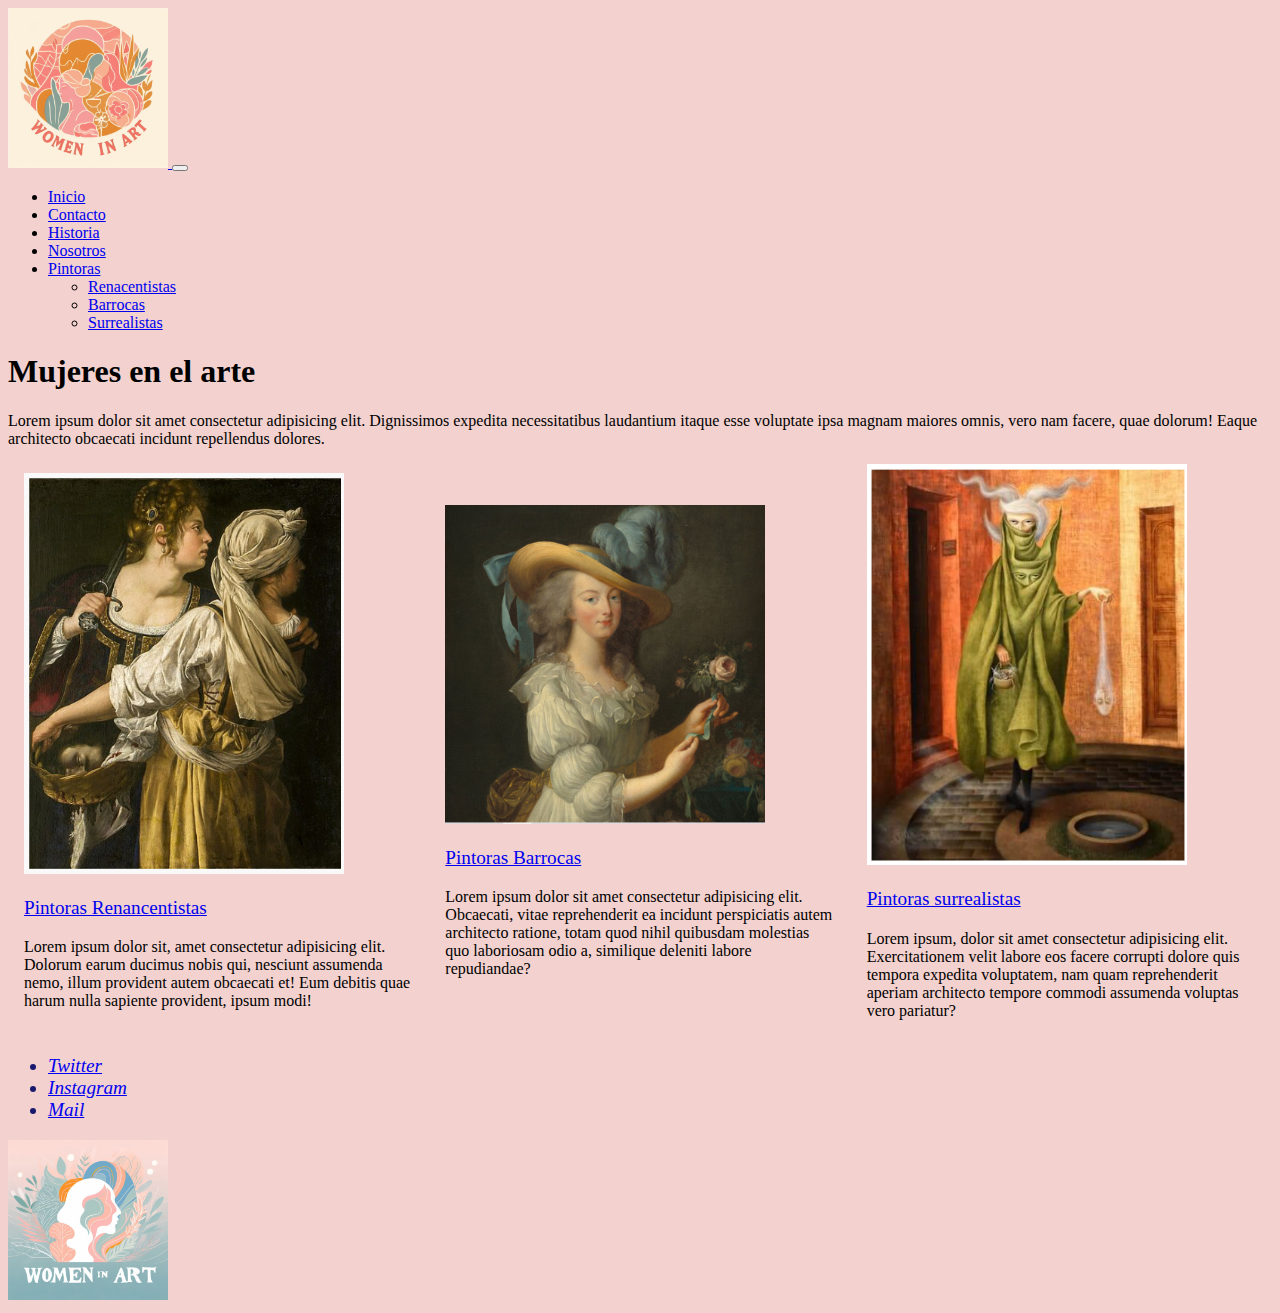
==== index.html @ 478939cf "Flex y Grid. Como se pudo" ====
<!DOCTYPE html>
<html lang="en">

<head>
  <meta charset="UTF-8">
  <meta name="viewport" content="width=device-width, initial-scale=1.0">
  <!-- Link de Bootstrap -->
  <link href="https://cdn.jsdelivr.net/npm/bootstrap@5.3.2/dist/css/bootstrap.min.css" rel="stylesheet"
    integrity="sha384-T3c6CoIi6uLrA9TneNEoa7RxnatzjcDSCmG1MXxSR1GAsXEV/Dwwykc2MPK8M2HN" crossorigin="anonymous">

  <!--CSS-->
  <link rel="stylesheet" href="styles/style.css">

  <title>Mujeres-en-el-arte</title>

</head>

<body>


  <!--header : tiene que tener logo y links-->
  <header>
    <nav class="navbar navbar-expand-lg ">
      <div class="container-fluid">

        <a class="navbar-brand" href="#">
          <img class="Logo" src="Imagenes/LogoWomenInArt.jpeg" alt="Logo">
        </a>
        <button class="navbar-toggler" type="button" data-bs-toggle="collapse" data-bs-target="#navbarSupportedContent"
          aria-controls="navbarSupportedContent" aria-expanded="false" aria-label="Toggle navigation">
          <span class="navbar-toggler-icon"></span>
        </button>
        <div class="collapse navbar-collapse" id="navbarSupportedContent">
          <ul class="navbar-nav me-auto mb-2 mb-lg-0">
            <li class="nav-item">
              <a class="nav-link active" aria-current="page" href="index.html">Inicio</a>
            </li>
            <li class="nav-item">
              <a class="nav-link" href="Contacto.html">Contacto</a>
            </li>
            <li class="nav-item">
              <a class="nav-link" href="Historia.html">Historia</a>
            </li>
            <li class="nav-item">
              <a class="nav-link" href="Nosotros.html">Nosotros</a>
            </li>
            <li class="nav-item dropdown">
              <a class="nav-link dropdown-toggle" href="#" role="button" data-bs-toggle="dropdown"
                aria-expanded="false">
                Pintoras
              </a>
              <ul class="dropdown-menu">
                <li><a class="dropdown-item" href="Pintoras/ArtemisiaGentileschi.html">Renacentistas</a></li>
                <li><a class="dropdown-item" href="Pintoras/MarieLouisElisabethVigeeLebrun.html">Barrocas</a></li>
                <li><a class="dropdown-item" href="Pintoras/RemediosVaro.html">Surrealistas</a></li>
              </ul>
            </li>

          </ul>

        </div>
      </div>
    </nav>

  </header>

  <!--titulo H1 Mujeres en el arte-->
  <section>
    <h1 class="text-center"> Mujeres en el arte</h1>

    <p>
      Lorem ipsum dolor sit amet consectetur adipisicing elit. Dignissimos expedita necessitatibus laudantium
      itaque esse voluptate ipsa magnam maiores omnis, vero nam facere, quae dolorum! Eaque architecto obcaecati
      incidunt repellendus dolores.

    </p>
  </section>

  <!--cerca de la pagina e imagen -->

  <section id="section-container" class="Imagen-Pintora">
    <div>
      <img class="Imagen-Pintora" src="Imagenes/JudithYSuSirvienta.PNG" alt="Judithysusirvienta">
      <a href="Pintoras/ArtemisiaGentileschi.html">
        <p class="titulo-pintora"> Pintoras Renancentistas</p>
      </a>
      <p class="parrafo-pintora"> Lorem ipsum dolor sit, amet consectetur adipisicing elit. Dolorum earum ducimus
        nobis qui, nesciunt assumenda nemo, illum provident autem obcaecati et! Eum debitis quae harum nulla
        sapiente provident, ipsum modi!</p>
    </div>
    <div>
      <img class="Imagen-Pintora" src="Imagenes/MariaAntonietaElizabetVigeeLebrum.PNG" alt=" MariaAntonieta" srcset="">
      <a href="Pintoras/MarieLouisElisabethVigeeLebrun.html">
        <p class="titulo-pintora"> Pintoras Barrocas</p>
      </a>
      <p class="parrafo-pintora"> Lorem ipsum dolor sit amet consectetur adipisicing elit. Obcaecati, vitae
        reprehenderit ea incidunt perspiciatis autem architecto ratione, totam quod nihil quibusdam molestias
        quo laboriosam odio a, similique deleniti labore repudiandae?</p>
    </div>
    <div>
      <img class="Imagen-Pintora" src="Imagenes/MujerSaliendoDelPsicoanalistaRemediosVaro.PNG"
        alt="Mujersaliendodelpsicoanalista">
      <a href="Pintoras/RemediosVaro.html">
        <p class="titulo-pintora"> Pintoras surrealistas</p>
      </a>
      <p class="parrafo-pintora"> Lorem ipsum, dolor sit amet consectetur adipisicing elit. Exercitationem velit
        labore eos facere corrupti dolore quis tempora expedita voluptatem, nam quam reprehenderit aperiam
        architecto tempore commodi assumenda voluptas vero pariatur?</p>
    </div>

  </section>






  <!--footer: redes sociales y copyright-->
  <footer>
    <ul>
      <li>

        <a href="https://twitter.com/akire9000">
          Twitter
        </a>
      </li>
      <li>
        <a href="https://www.instagram.com/erikapest/">
          Instagram
        </a>
      </li>
      <li>
        <a href="mailto:erikapest@gmail.com">
          Mail
        </a>
      </li>



    </ul>
    <section>
      <!--Logo 2-->
      <img class="Logo" src="Imagenes/Logo2.jpeg" alt="Logo2">
    </section>
  </footer>
  <!-- script js -->
  <script src="https://cdn.jsdelivr.net/npm/bootstrap@5.3.2/dist/js/bootstrap.bundle.min.js"
    integrity="sha384-C6RzsynM9kWDrMNeT87bh95OGNyZPhcTNXj1NW7RuBCsyN/o0jlpcV8Qyq46cDfL"
    crossorigin="anonymous"></script>
</body>

</html>
---- styles/style.css ----
body {
    background-color: #F2D1CE
}

.Logo {
    width: 10rem;
}

    
section.Imagen-Pintora {
    display: grid;
    grid-template-columns: repeat(auto-fill, minmax(20rem,1fr));
}
section.Imagen-Pintora div {
    margin: auto 1rem;
}
img.Imagen-Pintora {
    width: 20rem;
}


.titulo-pintora {
    font-size: larger;
}


section.Pintoras-flex {
    display: flex;
    flex-flow: row wrap;
    justify-content: space-around;

}

section.Pintoras-flex div {
    margin: auto 1rem;
    width: 20rem;
}


footer {
    color: midnightblue;
    font-size: larger;
    font-style: oblique;
}

footer ul {
    list-style-type: disc;

}
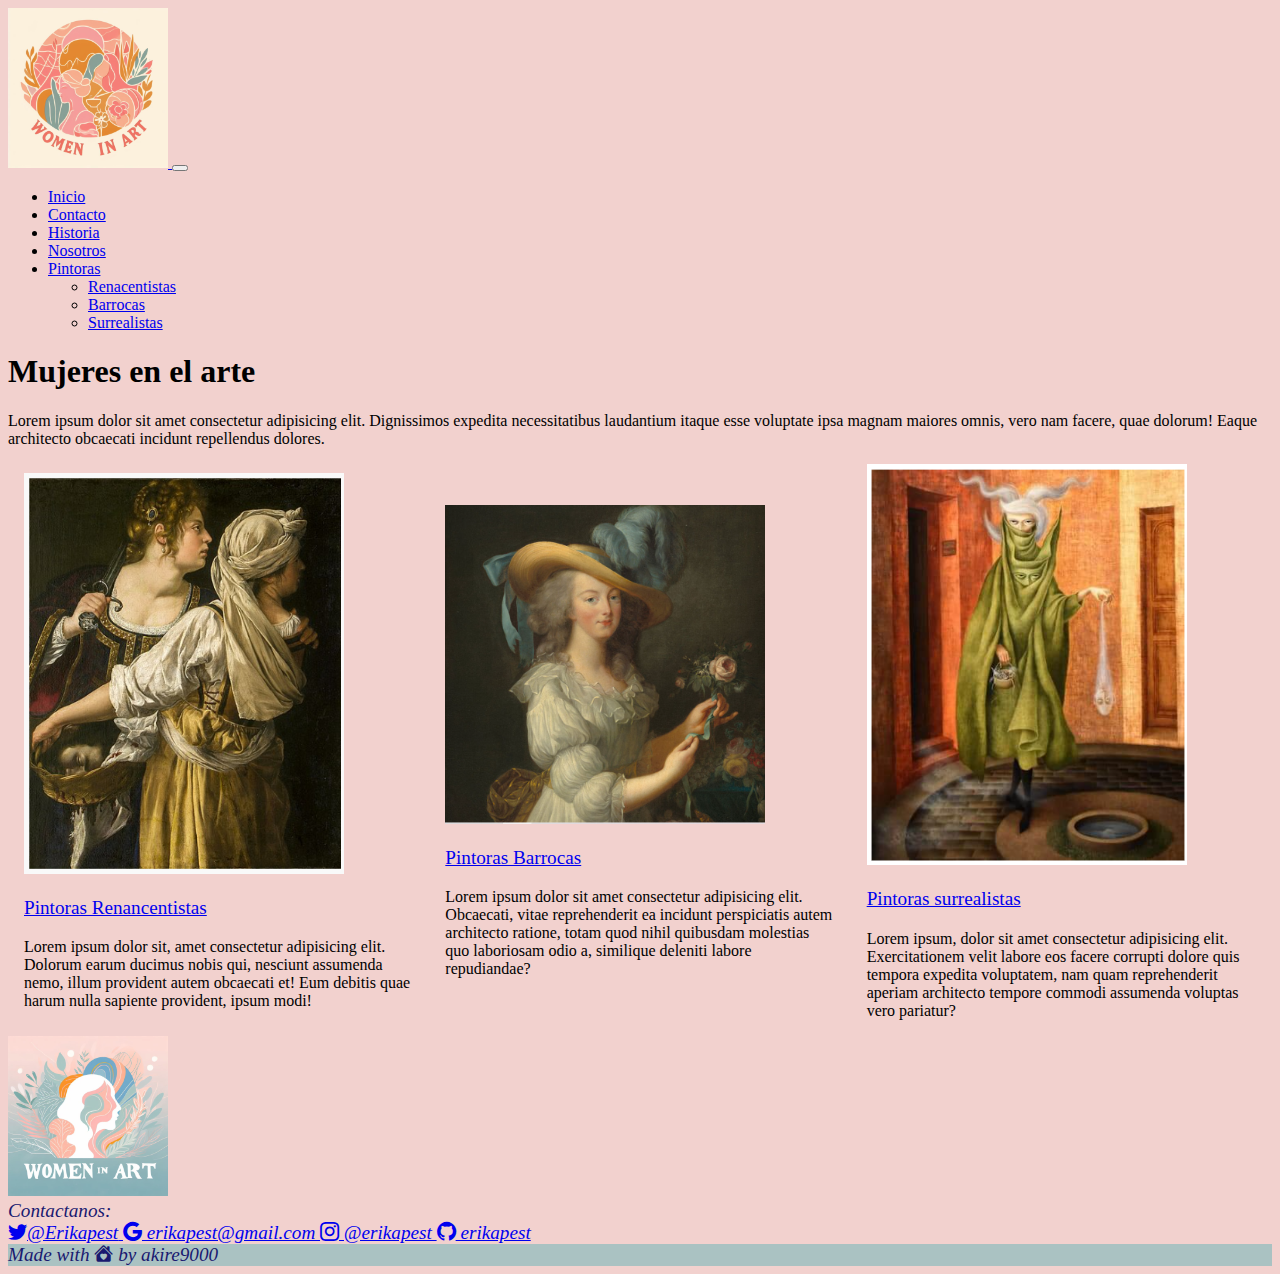
==== commit cdefb2a4: "cambie footer" ====
--- a/index.html
+++ b/index.html
@@ -7,6 +7,7 @@
   <!-- Link de Bootstrap -->
   <link href="https://cdn.jsdelivr.net/npm/bootstrap@5.3.2/dist/css/bootstrap.min.css" rel="stylesheet"
     integrity="sha384-T3c6CoIi6uLrA9TneNEoa7RxnatzjcDSCmG1MXxSR1GAsXEV/Dwwykc2MPK8M2HN" crossorigin="anonymous">
+  <link rel="stylesheet" href="https://cdn.jsdelivr.net/npm/bootstrap-icons@1.11.2/font/bootstrap-icons.min.css">
 
   <!--CSS-->
   <link rel="stylesheet" href="styles/style.css">
@@ -16,8 +17,6 @@
 </head>
 
 <body>
-
-
   <!--header : tiene que tener logo y links-->
   <header>
     <nav class="navbar navbar-expand-lg ">
@@ -110,39 +109,44 @@
 
   </section>
 
+  <!--footer: redes sociales y copyright-->
+  <section>
+    <!--Logo 2-->
+    <img class="Logo" src="Imagenes/Logo2.jpeg" alt="Logo2">
+  </section>
+  <footer class="text-center text-lg-start bg-body-tertiary text-muted">
+    <!-- Section: Social media -->
+    <section class="d-flex justify-content-center justify-content-lg-between p-4 border-bottom">
+
+      <div class="me-5 d-none d-lg-block">
+        <span>Contactanos:</span>
+      </div>
+
+      <div>
+        <a href="https://twitter.com/erikapest" class="me-4 text-reset link-underline link-underline-opacity-0 ">
+          <i class="bi bi-twitter"></i><span class="d-none d-lg-inline">@Erikapest</span>
+        </a>
+        <a href="mailto:erikapest@mail.com" class="me-4 text-reset">
+          <i class="bi bi-google"></i> erikapest@gmail.com
+        </a>
+        <a href="https://www.instagram.com/erikapest/" class="me-4 text-reset">
+          <i class="bi bi-instagram"></i> @erikapest
+        </a>
+        <a href=" https://github.com/erikapest" class="me-4 text-reset">
+          <i class="bi bi-github"></i> erikapest
+        </a>
+      </div>
+
+    </section>
+    <!-- Section: Social media -->
+
+ <!-- Pie de pagina -->
+    <div class="text-center p-4" style="background-color: #AAC2C2;">
+      Made with <i class="bi bi-house-heart-fill"></i> by akire9000
+</div>
+  </footer>
 
 
-
-
-
-  <!--footer: redes sociales y copyright-->
-  <footer>
-    <ul>
-      <li>
-
-        <a href="https://twitter.com/akire9000">
-          Twitter
-        </a>
-      </li>
-      <li>
-        <a href="https://www.instagram.com/erikapest/">
-          Instagram
-        </a>
-      </li>
-      <li>
-        <a href="mailto:erikapest@gmail.com">
-          Mail
-        </a>
-      </li>
-
-
-
-    </ul>
-    <section>
-      <!--Logo 2-->
-      <img class="Logo" src="Imagenes/Logo2.jpeg" alt="Logo2">
-    </section>
-  </footer>
   <!-- script js -->
   <script src="https://cdn.jsdelivr.net/npm/bootstrap@5.3.2/dist/js/bootstrap.bundle.min.js"
     integrity="sha384-C6RzsynM9kWDrMNeT87bh95OGNyZPhcTNXj1NW7RuBCsyN/o0jlpcV8Qyq46cDfL"
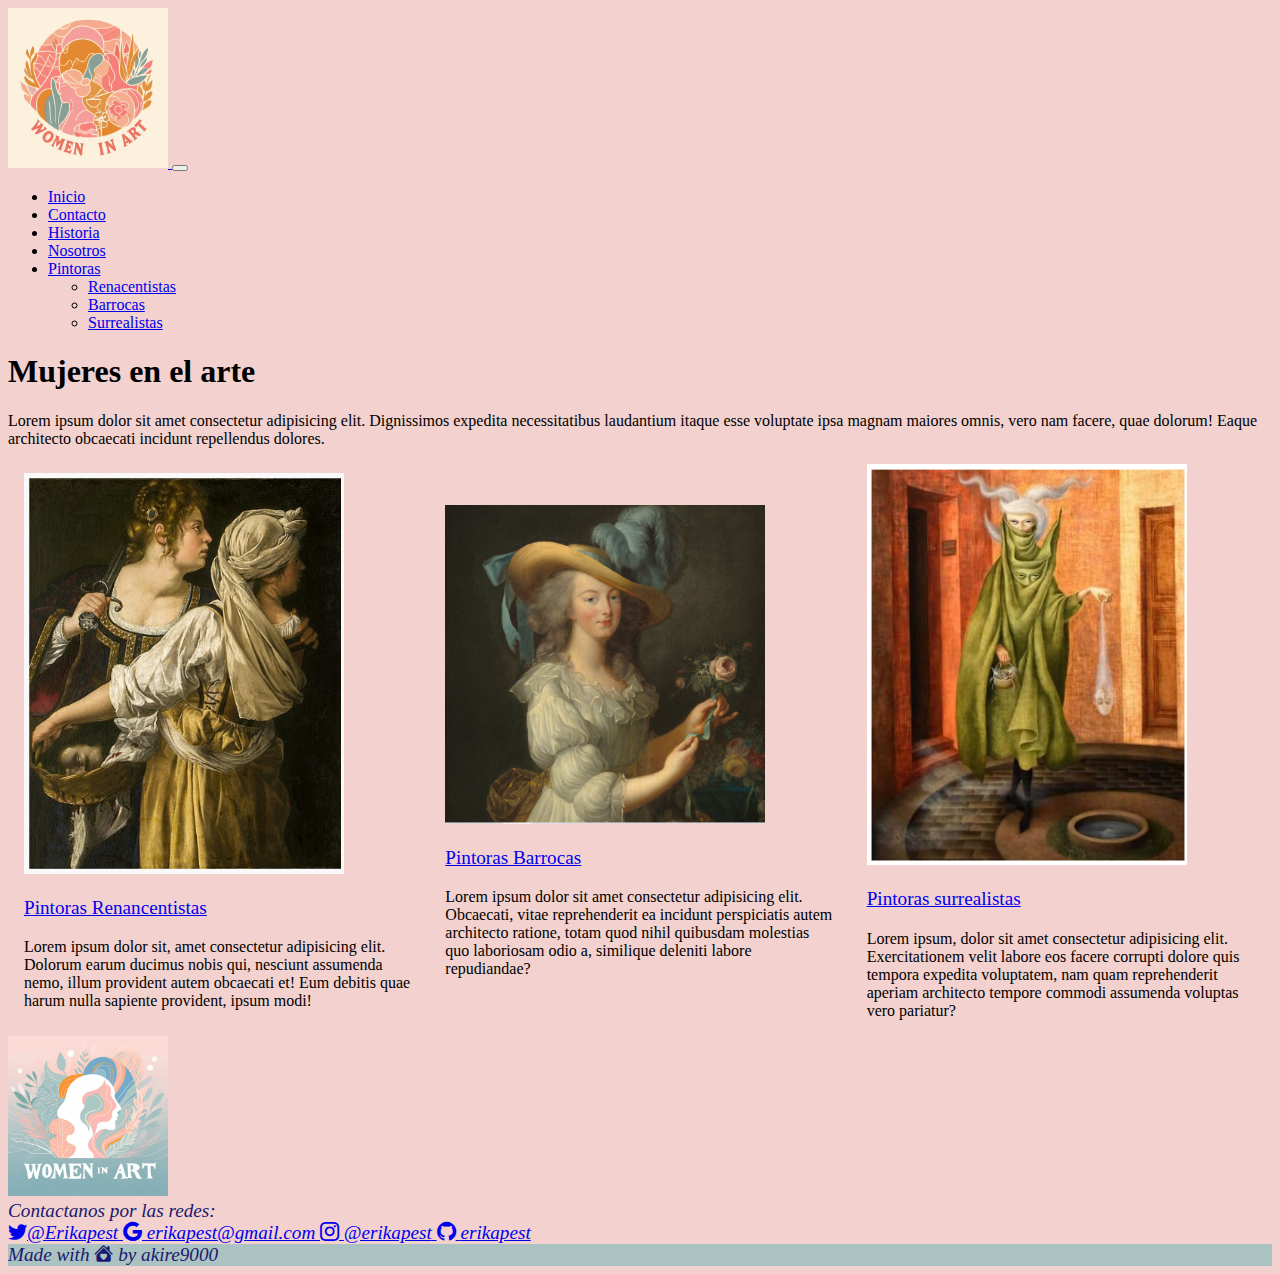
==== commit df305d1d: "mejora de footer" ====
--- a/index.html
+++ b/index.html
@@ -119,21 +119,21 @@
     <section class="d-flex justify-content-center justify-content-lg-between p-4 border-bottom">
 
       <div class="me-5 d-none d-lg-block">
-        <span>Contactanos:</span>
+        <span>Contactanos por las redes:</span>
       </div>
 
       <div>
         <a href="https://twitter.com/erikapest" class="me-4 text-reset link-underline link-underline-opacity-0 ">
           <i class="bi bi-twitter"></i><span class="d-none d-lg-inline">@Erikapest</span>
         </a>
-        <a href="mailto:erikapest@mail.com" class="me-4 text-reset">
-          <i class="bi bi-google"></i> erikapest@gmail.com
+        <a href="mailto:erikapest@mail.com" class="me-4 text-reset link-underline link-underline-opacity-0 ">
+          <i class="bi bi-google"></i> <span class="d-none d-lg-inline">erikapest@gmail.com </span>
         </a>
-        <a href="https://www.instagram.com/erikapest/" class="me-4 text-reset">
-          <i class="bi bi-instagram"></i> @erikapest
+        <a href="https://www.instagram.com/erikapest" class="me-4 text-reset link-underline link-underline-opacity-0">
+          <i class="bi bi-instagram"> </i> <span class="d-none d-lg-inline"> @erikapest</span>
         </a>
-        <a href=" https://github.com/erikapest" class="me-4 text-reset">
-          <i class="bi bi-github"></i> erikapest
+        <a href=" https://github.com/erikapest" class="me-4 text-reset link-underline link-underline-opacity-0 ">
+          <i class="bi bi-github"></i> <span class="d-none d-lg-inline">erikapest</span>
         </a>
       </div>
 
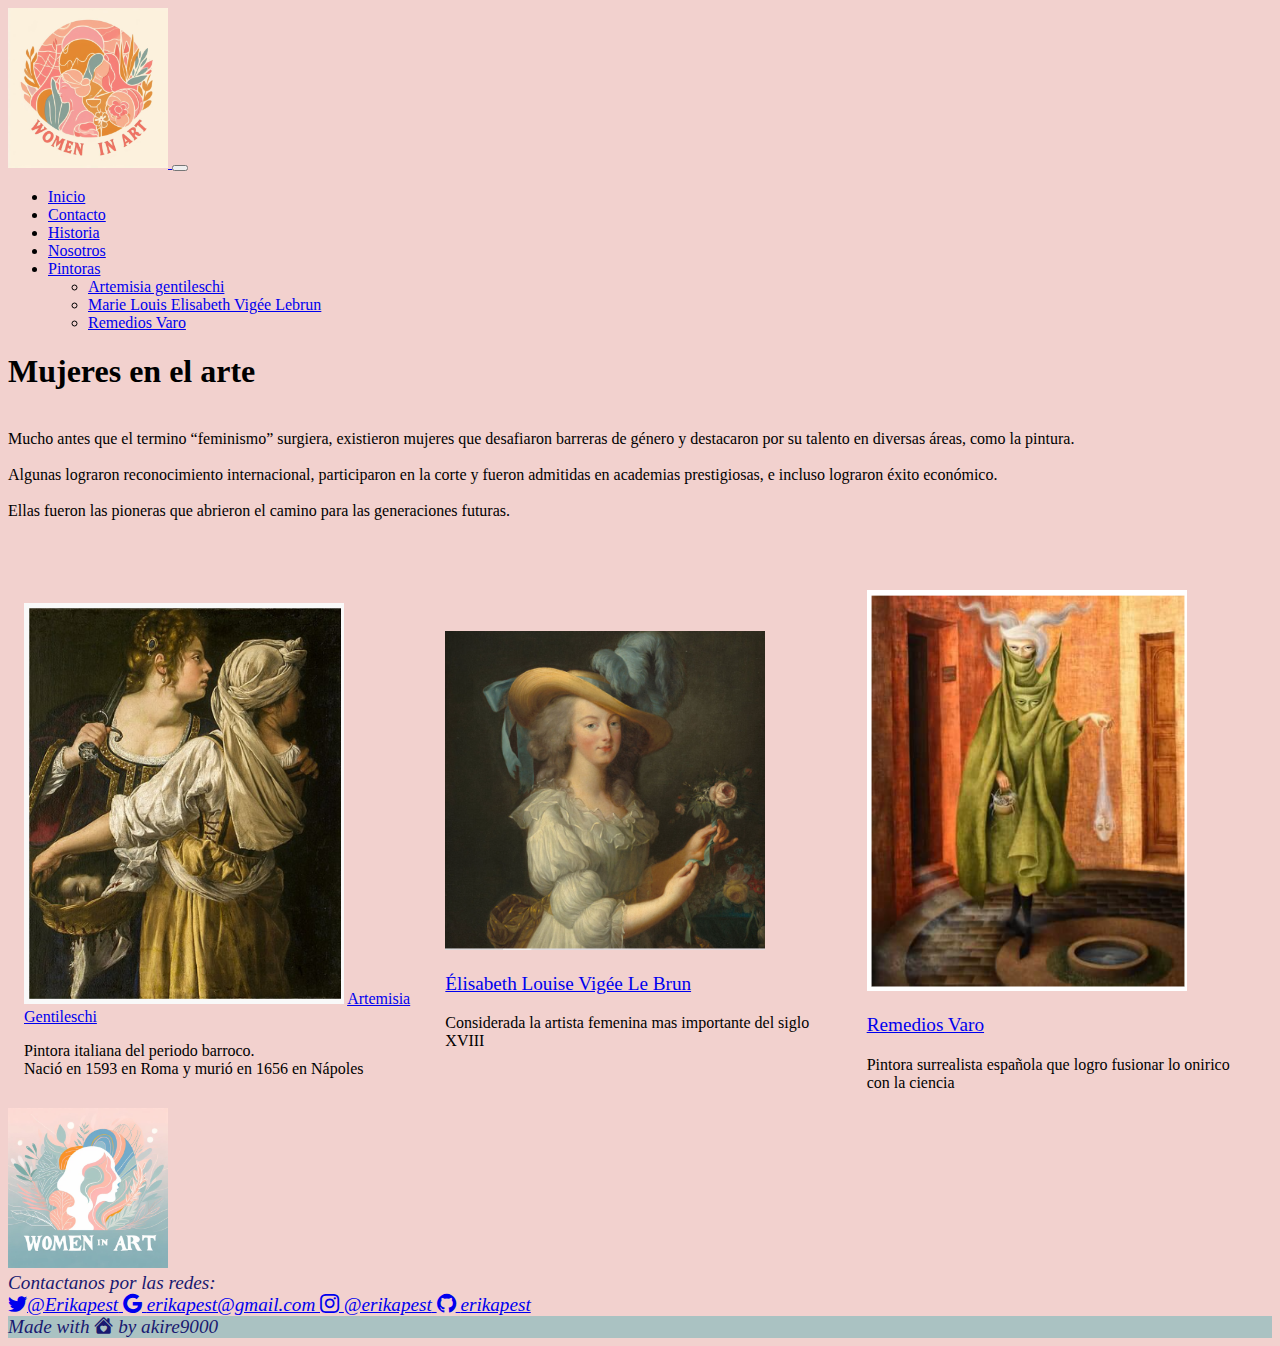
==== commit 1626bea8: "se realizan varios arreglos:reemplazo los lorems por texto en 3 pintoras, y target blank en las mism" ====
--- a/index.html
+++ b/index.html
@@ -12,7 +12,9 @@
   <!--CSS-->
   <link rel="stylesheet" href="styles/style.css">
 
-  <title>Mujeres-en-el-arte</title>
+
+<title>Mujeres-en-el-arte</title>
+
 
 </head>
 
@@ -49,9 +51,9 @@
                 Pintoras
               </a>
               <ul class="dropdown-menu">
-                <li><a class="dropdown-item" href="Pintoras/ArtemisiaGentileschi.html">Renacentistas</a></li>
-                <li><a class="dropdown-item" href="Pintoras/MarieLouisElisabethVigeeLebrun.html">Barrocas</a></li>
-                <li><a class="dropdown-item" href="Pintoras/RemediosVaro.html">Surrealistas</a></li>
+                <li><a class="dropdown-item" href="Pintoras/ArtemisiaGentileschi.html">Artemisia gentileschi</a></li>
+                <li><a class="dropdown-item" href="Pintoras/MarieLouisElisabethVigeeLebrun.html">Marie Louis Elisabeth Vigée Lebrun</a></li>
+                <li><a class="dropdown-item" href="Pintoras/RemediosVaro.html">Remedios Varo</a></li>
               </ul>
             </li>
 
@@ -63,16 +65,23 @@
 
   </header>
 
-  <!--titulo H1 Mujeres en el arte-->
   <section>
     <h1 class="text-center"> Mujeres en el arte</h1>
 
     <p>
-      Lorem ipsum dolor sit amet consectetur adipisicing elit. Dignissimos expedita necessitatibus laudantium
-      itaque esse voluptate ipsa magnam maiores omnis, vero nam facere, quae dolorum! Eaque architecto obcaecati
-      incidunt repellendus dolores.
+      <br>Mucho antes que el termino “feminismo” surgiera, existieron mujeres que desafiaron barreras de género y
+      destacaron
+      por su talento en diversas áreas, como la pintura. </br>
+
+      <br>Algunas lograron reconocimiento internacional, participaron en la corte y fueron admitidas en academias
+      prestigiosas, e incluso lograron éxito económico.</br>
+
+      <br>Ellas fueron las pioneras que abrieron el camino para las generaciones futuras.</br>
 
     </p>
+    <br>
+    <br>
+    <br>
   </section>
 
   <!--cerca de la pagina e imagen -->
@@ -80,31 +89,27 @@
   <section id="section-container" class="Imagen-Pintora">
     <div>
       <img class="Imagen-Pintora" src="Imagenes/JudithYSuSirvienta.PNG" alt="Judithysusirvienta">
-      <a href="Pintoras/ArtemisiaGentileschi.html">
-        <p class="titulo-pintora"> Pintoras Renancentistas</p>
+      <a href="Pintoras/ArtemisiaGentileschi.html"class="me-4 text-reset link-underline link-underline-opacity-0"
+       
+        <p> Artemisia Gentileschi</p>
       </a>
-      <p class="parrafo-pintora"> Lorem ipsum dolor sit, amet consectetur adipisicing elit. Dolorum earum ducimus
-        nobis qui, nesciunt assumenda nemo, illum provident autem obcaecati et! Eum debitis quae harum nulla
-        sapiente provident, ipsum modi!</p>
+      <p class="parrafo-pintora">Pintora italiana del periodo barroco. <br>Nació en 1593 en Roma y murió en 1656 en
+        Nápoles</p>
     </div>
     <div>
       <img class="Imagen-Pintora" src="Imagenes/MariaAntonietaElizabetVigeeLebrum.PNG" alt=" MariaAntonieta" srcset="">
       <a href="Pintoras/MarieLouisElisabethVigeeLebrun.html">
-        <p class="titulo-pintora"> Pintoras Barrocas</p>
+        <p class="titulo-pintora"> Élisabeth Louise Vigée Le Brun</p>
       </a>
-      <p class="parrafo-pintora"> Lorem ipsum dolor sit amet consectetur adipisicing elit. Obcaecati, vitae
-        reprehenderit ea incidunt perspiciatis autem architecto ratione, totam quod nihil quibusdam molestias
-        quo laboriosam odio a, similique deleniti labore repudiandae?</p>
+      <p class="parrafo-pintora"> Considerada la artista femenina mas importante del siglo XVIII</p>
     </div>
     <div>
       <img class="Imagen-Pintora" src="Imagenes/MujerSaliendoDelPsicoanalistaRemediosVaro.PNG"
         alt="Mujersaliendodelpsicoanalista">
       <a href="Pintoras/RemediosVaro.html">
-        <p class="titulo-pintora"> Pintoras surrealistas</p>
+        <p class="titulo-pintora"> Remedios Varo </p>
       </a>
-      <p class="parrafo-pintora"> Lorem ipsum, dolor sit amet consectetur adipisicing elit. Exercitationem velit
-        labore eos facere corrupti dolore quis tempora expedita voluptatem, nam quam reprehenderit aperiam
-        architecto tempore commodi assumenda voluptas vero pariatur?</p>
+      <p class="parrafo-pintora"> Pintora surrealista española que logro fusionar lo onirico con la ciencia</p>
     </div>
 
   </section>
@@ -123,16 +128,16 @@
       </div>
 
       <div>
-        <a href="https://twitter.com/erikapest" class="me-4 text-reset link-underline link-underline-opacity-0 ">
+        <a href="https://twitter.com/erikapest" target="_blank" class="me-4 text-reset link-underline link-underline-opacity-0 " rel="noopener">
           <i class="bi bi-twitter"></i><span class="d-none d-lg-inline">@Erikapest</span>
         </a>
-        <a href="mailto:erikapest@mail.com" class="me-4 text-reset link-underline link-underline-opacity-0 ">
+        <a href="mailto:erikapest@mail.com" target="_blank" class="me-4 text-reset link-underline link-underline-opacity-0 " rel="noopener">
           <i class="bi bi-google"></i> <span class="d-none d-lg-inline">erikapest@gmail.com </span>
         </a>
-        <a href="https://www.instagram.com/erikapest" class="me-4 text-reset link-underline link-underline-opacity-0">
+        <a href="https://www.instagram.com/erikapest" target="_blank" class="me-4 text-reset link-underline link-underline-opacity-0" rel="noopener">
           <i class="bi bi-instagram"> </i> <span class="d-none d-lg-inline"> @erikapest</span>
         </a>
-        <a href=" https://github.com/erikapest" class="me-4 text-reset link-underline link-underline-opacity-0 ">
+        <a href=" https://github.com/erikapest" target="_blank" class="me-4 text-reset link-underline link-underline-opacity-0" rel="noopener">
           <i class="bi bi-github"></i> <span class="d-none d-lg-inline">erikapest</span>
         </a>
       </div>
@@ -140,10 +145,10 @@
     </section>
     <!-- Section: Social media -->
 
- <!-- Pie de pagina -->
+    <!-- Pie de pagina -->
     <div class="text-center p-4" style="background-color: #AAC2C2;">
       Made with <i class="bi bi-house-heart-fill"></i> by akire9000
-</div>
+    </div>
   </footer>
 
 
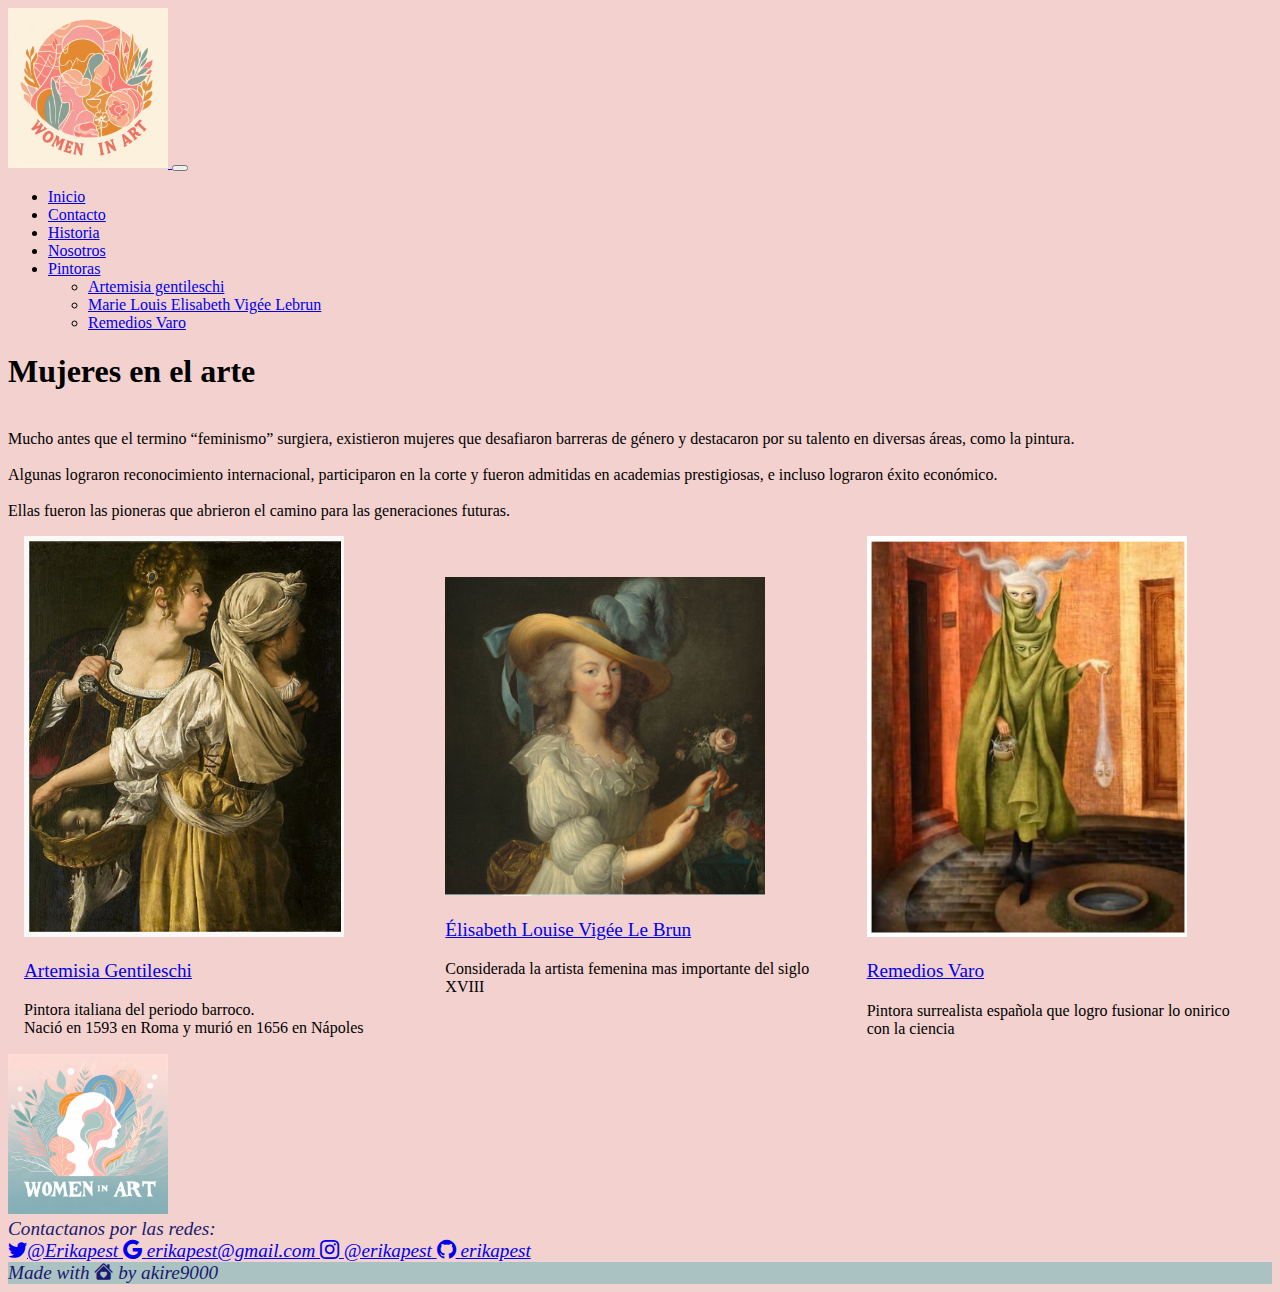
==== commit c9068a7b: "se cambia colores de enlaces a mi paleta de colores" ====
--- a/index.html
+++ b/index.html
@@ -79,9 +79,6 @@
       <br>Ellas fueron las pioneras que abrieron el camino para las generaciones futuras.</br>
 
     </p>
-    <br>
-    <br>
-    <br>
   </section>
 
   <!--cerca de la pagina e imagen -->
@@ -89,16 +86,15 @@
   <section id="section-container" class="Imagen-Pintora">
     <div>
       <img class="Imagen-Pintora" src="Imagenes/JudithYSuSirvienta.PNG" alt="Judithysusirvienta">
-      <a href="Pintoras/ArtemisiaGentileschi.html"class="me-4 text-reset link-underline link-underline-opacity-0"
-       
-        <p> Artemisia Gentileschi</p>
+      <a href="Pintoras/ArtemisiaGentileschi.html " class=" text-reset ">
+        <p class="titulo-pintora"> Artemisia Gentileschi</p>
       </a>
       <p class="parrafo-pintora">Pintora italiana del periodo barroco. <br>Nació en 1593 en Roma y murió en 1656 en
         Nápoles</p>
     </div>
     <div>
       <img class="Imagen-Pintora" src="Imagenes/MariaAntonietaElizabetVigeeLebrum.PNG" alt=" MariaAntonieta" srcset="">
-      <a href="Pintoras/MarieLouisElisabethVigeeLebrun.html">
+      <a href="Pintoras/MarieLouisElisabethVigeeLebrun.html" class="text-reset ">
         <p class="titulo-pintora"> Élisabeth Louise Vigée Le Brun</p>
       </a>
       <p class="parrafo-pintora"> Considerada la artista femenina mas importante del siglo XVIII</p>
@@ -106,7 +102,7 @@
     <div>
       <img class="Imagen-Pintora" src="Imagenes/MujerSaliendoDelPsicoanalistaRemediosVaro.PNG"
         alt="Mujersaliendodelpsicoanalista">
-      <a href="Pintoras/RemediosVaro.html">
+      <a href="Pintoras/RemediosVaro.html" class="text-reset ">
         <p class="titulo-pintora"> Remedios Varo </p>
       </a>
       <p class="parrafo-pintora"> Pintora surrealista española que logro fusionar lo onirico con la ciencia</p>
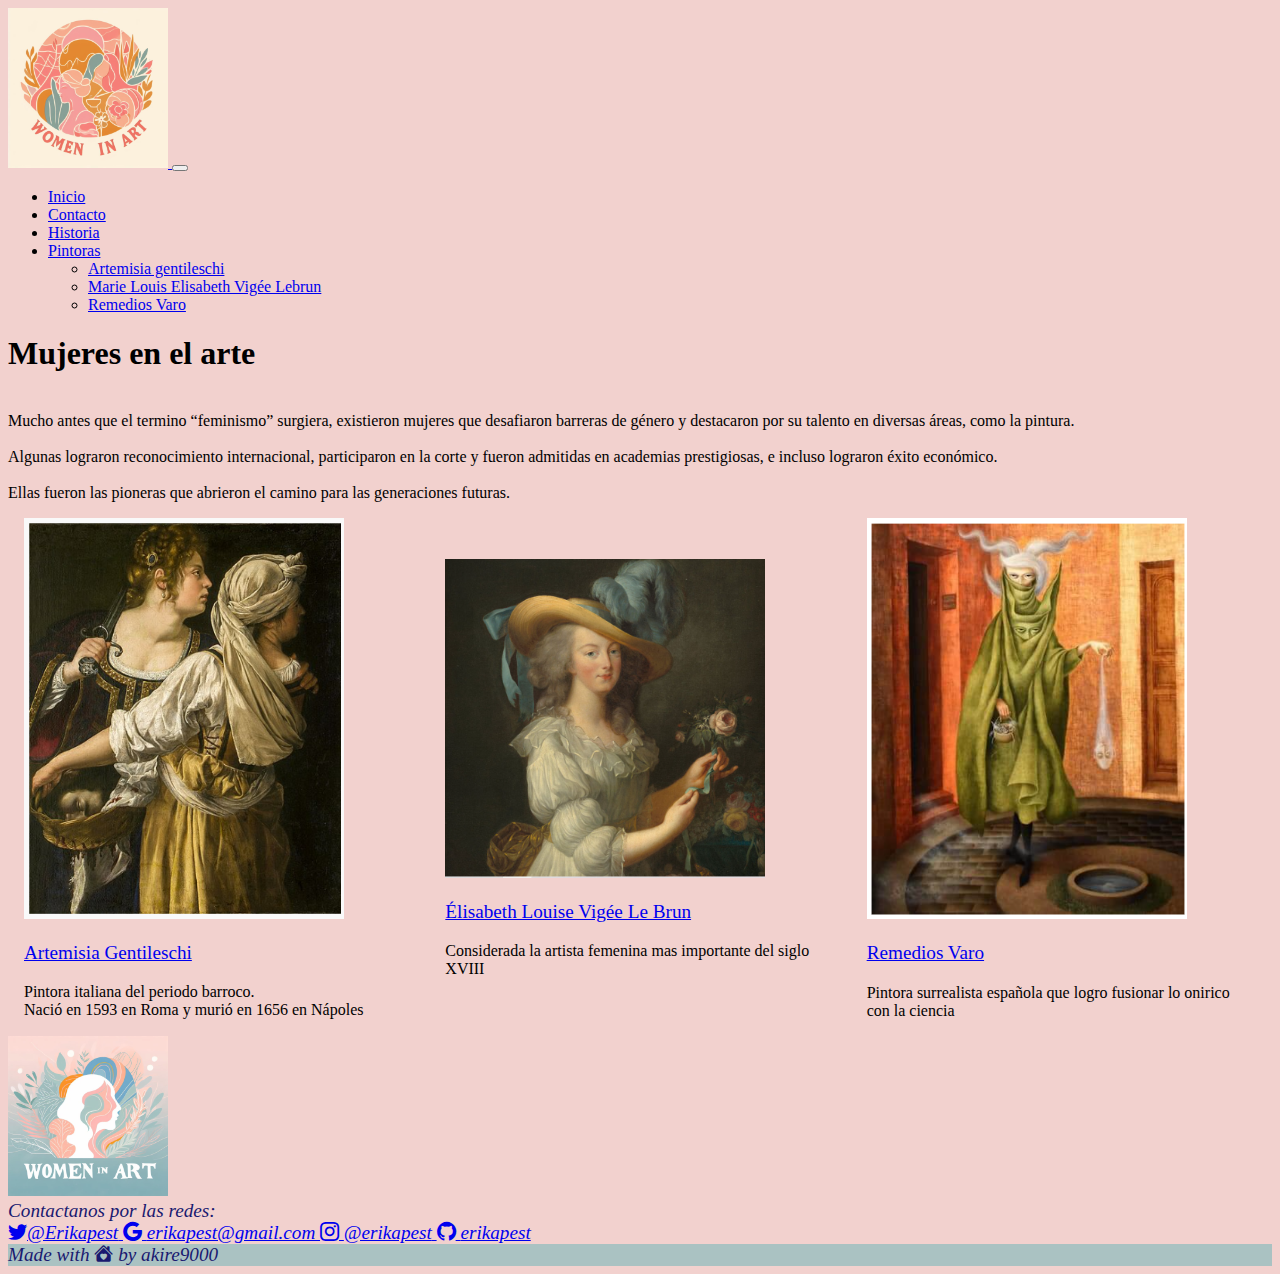
==== commit 2f06d23c: "se cambia pagina Historia , se agrega texto e imagenes, tambien se agregan media querys en pagina de" ====
--- a/index.html
+++ b/index.html
@@ -41,9 +41,6 @@
             </li>
             <li class="nav-item">
               <a class="nav-link" href="Historia.html">Historia</a>
-            </li>
-            <li class="nav-item">
-              <a class="nav-link" href="Nosotros.html">Nosotros</a>
             </li>
             <li class="nav-item dropdown">
               <a class="nav-link dropdown-toggle" href="#" role="button" data-bs-toggle="dropdown"
--- a/styles/style.css
+++ b/styles/style.css
@@ -6,14 +6,16 @@
     width: 10rem;
 }
 
-    
+
 section.Imagen-Pintora {
     display: grid;
-    grid-template-columns: repeat(auto-fill, minmax(20rem,1fr));
+    grid-template-columns: repeat(auto-fill, minmax(20rem, 1fr));
 }
+
 section.Imagen-Pintora div {
     margin: auto 1rem;
 }
+
 img.Imagen-Pintora {
     width: 20rem;
 }
@@ -46,4 +48,61 @@
 footer ul {
     list-style-type: disc;
 
-}+}
+
+.map {
+    width: 550px;
+    height: 450px;
+}
+
+/* X-Small devices (portrait phones, less than 576px) */
+/* No media query for xs since this is the default in Bootstrap */
+
+/* Small devices (landscape phones, 576px and up) */
+/* Medium devices (tablets, 768px and up) */
+/* Large devices (desktops, 992px and up) */
+@media (min-width: 576px) { 
+    .map {
+        width: 100%;
+        height: 100%;
+    }    
+}
+
+/* X-Large devices (large desktops, 1200px and up) */
+/* XX-Large devices (larger desktops, 1400px and up) */
+@media (min-width: 1200px) { 
+    .map {
+        width: 1024px;
+        height: 600px;
+    }
+    
+ }
+ .History {{
+    width: 550px;
+    height: 450px;
+}
+
+/* X-Small devices (portrait phones, less than 576px) */
+/* No media query for xs since this is the default in Bootstrap */
+
+/* Small devices (landscape phones, 576px and up) */
+/* Medium devices (tablets, 768px and up) */
+/* Large devices (desktops, 992px and up) */
+@media (min-width: 576px) { 
+    .History {
+        width: 100%;
+        height: 100%;
+    }    
+}
+
+/* X-Large devices (large desktops, 1200px and up) */
+/* XX-Large devices (larger desktops, 1400px and up) */
+@media (min-width: 1200px) { 
+    .History {
+        width: 1024px;
+        height: 600px;
+    }
+    
+ }
+
+ }